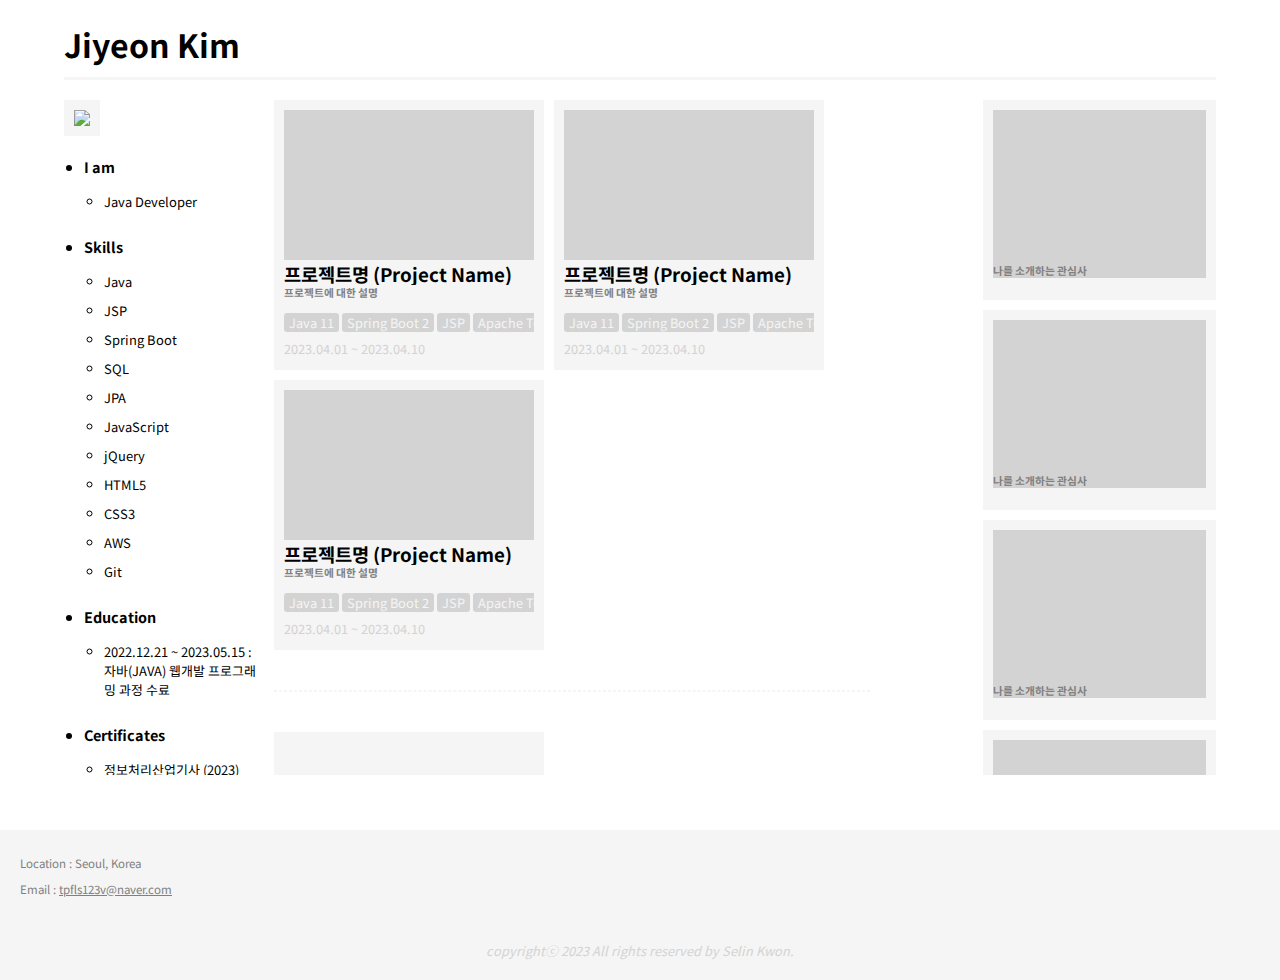
==== index.html @ e5fed0e3 "Modified index.html" ====
<!DOCTYPE html>
<html lang="en">

<head>
    <meta charset="UTF-8">
    <meta http-equiv="X-UA-Compatible" content="IE=edge">
    <meta name="viewport" content="width=device-width, initial-scale=1.0">

    <meta property="og:title" content="Porfolio">
    <meta property="og:description" content="권세린의 포트폴리오">
    <meta property="og:image" content="resources/images/og-image.png">

    <link rel="shortcut icon" href="https://em-content.zobj.net/thumbs/240/openmoji/338/alien-monster_1f47e.png">
    <link rel="stylesheet" href="resources/style/index.css">
    <title>Selin Kwon</title>
</head>

<body>
    <header class="mobile">
        <h1>Selin Kwon</h1>
        <div class="projects-tag tag">
            <span>Projects</span>
        </div>
        <div class="interests-tag tag">
            <span>Interests</span>
        </div>
    </header>
    <div class="container">
        <header class="web">
            <h1>Jiyeon Kim</h1>
            <div class="projects-tag tag">
                <span>Projects</span>
            </div>
            <div class="interests-tag tag">
                <span>Interests</span>
            </div>
        </header>
        <div class="contents">
            <section>
                <article class="profile">
                    <img src="/resources/images/yao.gif">
                    <ul>
                        <li>
                            <h4>I am</h4>
                            <ul>
                                <li>Java Developer</li>
                            </ul>
                        </li>
                        <li>
                            <h4>Skills</h4>
                            <ul>
                                <li>Java</li>
                                <li>JSP</li>
                                <li>Spring Boot</li>
                                <li>SQL</li>
                                <li>JPA</li>
                                <li>JavaScript</li>
                                <li>jQuery</li>
                                <li>HTML5</li>
                                <li>CSS3</li>
                                <li>AWS</li>
                                <li>Git</li>
                            </ul>
                        </li>
                        <li>
                            <h4>Education</h4>
                            <ul>
                                <li>2022.12.21 ~ 2023.05.15 : 자바(JAVA) 웹개발 프로그래밍 과정 수료</li>
                            </ul>
                        </li>
                        <li>
                            <h4>Certificates</h4>
                            <ul>
                                <li>정보처리산업기사 (2023)</li>
                                <li>보유 자격증 2</li>
                                <li>보유 자격증 3</li>
                            </ul>
                        </li>
                        <li>
                            <h4>Experience</h4>
                            <ul>
                                <li>2022.08 ~ 2023.05 : Java Instructor</li>
                                <li>2021.06 ~ 2022.08 : Java Instructor</li>
                                <li>2020.07 ~ 2021.03 : Java Instructor</li>
                                <li>2015.08 ~ 2019.10 : Java Developer</li>
                                <li>2011.10 ~ 2014.09 : Java Developer</li>
                            </ul>
                        </li>


                    </ul>
                </article>
            </section>
            <section class="projects">
                <div class="backend">
                    <article class="project-name">
                        <a target="_blank" href="about:blank">
                            <div class="project-img"></div>
                        </a>
                        <h3 class="title">프로젝트명 (Project Name)</h3>
                        <h6 class="description">프로젝트에 대한 설명</h6>
                        <div class="skills">
                            <span>Java 11</span>
                            <span>Spring Boot 2</span>
                            <span>JSP</span>
                            <span>Apache Tomcat 9</span>
                            <span>Oracle</span>
                            <span>REST API</span>
                        </div>
                        <span class="period">2023.04.01 ~ 2023.04.10</span>
                    </article>
                    <article class="project-name">
                        <a target="_blank" href="about:blank">
                            <div class="project-img"></div>
                        </a>
                        <h3 class="title">프로젝트명 (Project Name)</h3>
                        <h6 class="description">프로젝트에 대한 설명</h6>
                        <div class="skills">
                            <span>Java 11</span>
                            <span>Spring Boot 2</span>
                            <span>JSP</span>
                            <span>Apache Tomcat 9</span>
                            <span>Oracle</span>
                            <span>REST API</span>
                        </div>
                        <span class="period">2023.04.01 ~ 2023.04.10</span>
                    </article>
                    <article class="project-name">
                        <a target="_blank" href="about:blank">
                            <div class="project-img"></div>
                        </a>
                        <h3 class="title">프로젝트명 (Project Name)</h3>
                        <h6 class="description">프로젝트에 대한 설명</h6>
                        <div class="skills">
                            <span>Java 11</span>
                            <span>Spring Boot 2</span>
                            <span>JSP</span>
                            <span>Apache Tomcat 9</span>
                            <span>Oracle</span>
                            <span>REST API</span>
                        </div>
                        <span class="period">2023.04.01 ~ 2023.04.10</span>
                    </article>

                </div>
                <hr>
                <div class="frontend"></div>
            </section>
            <section class="interests">
                <article>
                    <a href="about blank">
                        <div class="likes-img"></div>
                    </a>
                    <h6>나를 소개하는 관심사</h6>
                </article>
                <article>
                    <a href="about blank">
                        <div class="likes-img"></div>
                    </a>
                    <h6>나를 소개하는 관심사</h6>
                </article>
                <article>
                    <a href="about blank">
                        <div class="likes-img"></div>
                    </a>
                    <h6>나를 소개하는 관심사</h6>
                </article>
                <article>
                    <a href="about blank">
                        <div class="likes-img"></div>
                    </a>
                    <h6>나를 소개하는 관심사</h6>
                </article>
                <article>
                    <a href="about blank">
                        <div class="likes-img"></div>
                    </a>
                    <h6>나를 소개하는 관심사</h6>
                </article>
                <article>
                    <a href="about blank">
                        <div class="likes-img"></div>
                    </a>
                    <h6>나를 소개하는 관심사</h6>
                </article>

            </section>

        </div>
    </div>
    <footer>
        <div class="info">
            <ul>
                <li>Location : Seoul, Korea</li>
                <li>Email : <a target="_blank" href="mailto: tpfls123v@naver.com">tpfls123v@naver.com</a></li>
            </ul>
        </div>
        <address>copyrightⓒ 2023 All rights reserved by Selin Kwon.</address>
    </footer>

    <script type="text/javascript" src="resources/script/index.js"></script>
</body>

</html>
---- resources/style/index.css ----
@import url('https://fonts.googleapis.com/css2?family=Noto+Sans+KR:wght@100;400&display=swap');

* {
    margin: 0;
    padding: 0;
    border-collapse: collapse;
    font-family: 'Noto Sans KR', sans-serif;
}

a {
    color: grey;
    /* text-decoration: none; */
}

::selection {
    background-color: #FBFFB1;
}

.container {
    display: grid;
    grid-template-columns: 100%;
    grid-template-rows: 100px 75vh;

    width: 90%;
    height: 90vh;
    margin: auto;
}

.contents {
    display: grid;
    grid-template-columns: 200px 3fr 1fr;
    gap: 10px;
}

section {
    overflow-y: scroll;
}

section::-webkit-scrollbar {
    display: none;
}

.profile>img {
    width: 90%;
    padding: 10px;
    background-color: whitesmoke;
}

.projects div.backend, 
.projects div.frontend 
{
    display: flex;
    flex-wrap: wrap;
    gap: 10px;
}

hr {
    width: 85%;
    margin: 40px 0;
    border: dashed 1px whitesmoke;
}

.interests {
    gap: 10px;
}

.projects article {
    width: 250px;
    height: 250px;
    padding: 10px;
    background-color: whitesmoke;
}

.projects article>h3,
.projects article>h6,
.projects article>div,
.projects article>span {
    width: 100%;
    height: 25px;
    overflow-x: scroll;
    overflow-y: hidden;
}

.projects article>h3::-webkit-scrollbar,
.projects article>h6::-webkit-scrollbar,
.projects article>div::-webkit-scrollbar,
.projects article>span::-webkit-scrollbar {
    display: none;
}

.project-img {
    height: 60%;
    filter: grayscale(1);
    background-size: cover;
    background-color: lightgrey;
}

.projects article:hover {
    border-bottom: solid 2px #f797c7;
}

.projects article:hover .project-img {
    filter: grayscale(0);
}

.skills {
    display: flex;
    align-items: center;
}

.skills>span {
    color: whitesmoke;
    font-size: 0.8em;
    border: none;
    border-radius: 3px;
    padding: 0 5px;
    margin-right: 3px;
    background-color: lightgrey;
    white-space: nowrap;
}

.skills>span:hover {
    background-color: #f797c7;
}

.description {
    color: grey;
}

.period {
    color: lightgrey;
    font-size: 0.8em;
}

.interests>article {
    height: 20vh;
    padding: 10px;
    margin-bottom: 10px;
    background-color: whitesmoke;
}

.likes-img {
    height: 85%;
    filter: grayscale(1);
    background-size: cover;
    background-color: lightgrey;
}

.interests>article:hover .likes-img {
    filter: grayscale(0);
}

.interests>article>h6 {
    color: grey;
    background-color: lightgrey;
}

.interests>article:hover>h6 {
    background-color: #FBFFB1;
}

.interests>article>h6::selection {
    background-color: #f797c7;
}

header {
    display: flex;
    justify-content: space-between;
    align-items: end;
    border-bottom: solid 3px whitesmoke;
    padding: 10px 0;
    margin-bottom: 20px;
}

header.mobile {
    display: none;
}

header>.tag {
    display: none;
    color: whitesmoke;
    padding: 0 5px;
    background-color: #f797c7;
}

h4 {
    padding: 10px 0;
}

ul {
    margin-left: 20px;
}

li {
    padding: 5px 0;
    font-size: 0.9em;
}

footer {
    display: flex;
    flex-direction: column;
    justify-content: space-around;

    width: 100vw;
    height: 150px;
    background-color: whitesmoke;
    font-size: 0.8em;
    margin-top: 20px;
}

footer ul {
    color: grey;
    list-style: none;
}

address {
    color: lightgrey;
    text-align: center;
}

@media screen and (max-width : 760px) {

    hr {
        width: 100%;
    }

    header.mobile {
        display: flex;
        position: fixed;
        z-index: 1;
        width: 90%;
        padding: 20px 30px;
        margin-bottom: 20px;
        background-color: white;
    }

    header.web {
        display: none;
    }

    .container {
        padding-top: 100px;
    }

    .container,
    .contents {
        display: flex;
        flex-direction: column;
    }

    .container {
        height: auto;
    }

    .profile>img {
        display: none;
    }

    .projects {
        order: -1;
    }

    .projects article,
    .interests>article {
        width: 85vw;
        height: 70vw;
    }
}
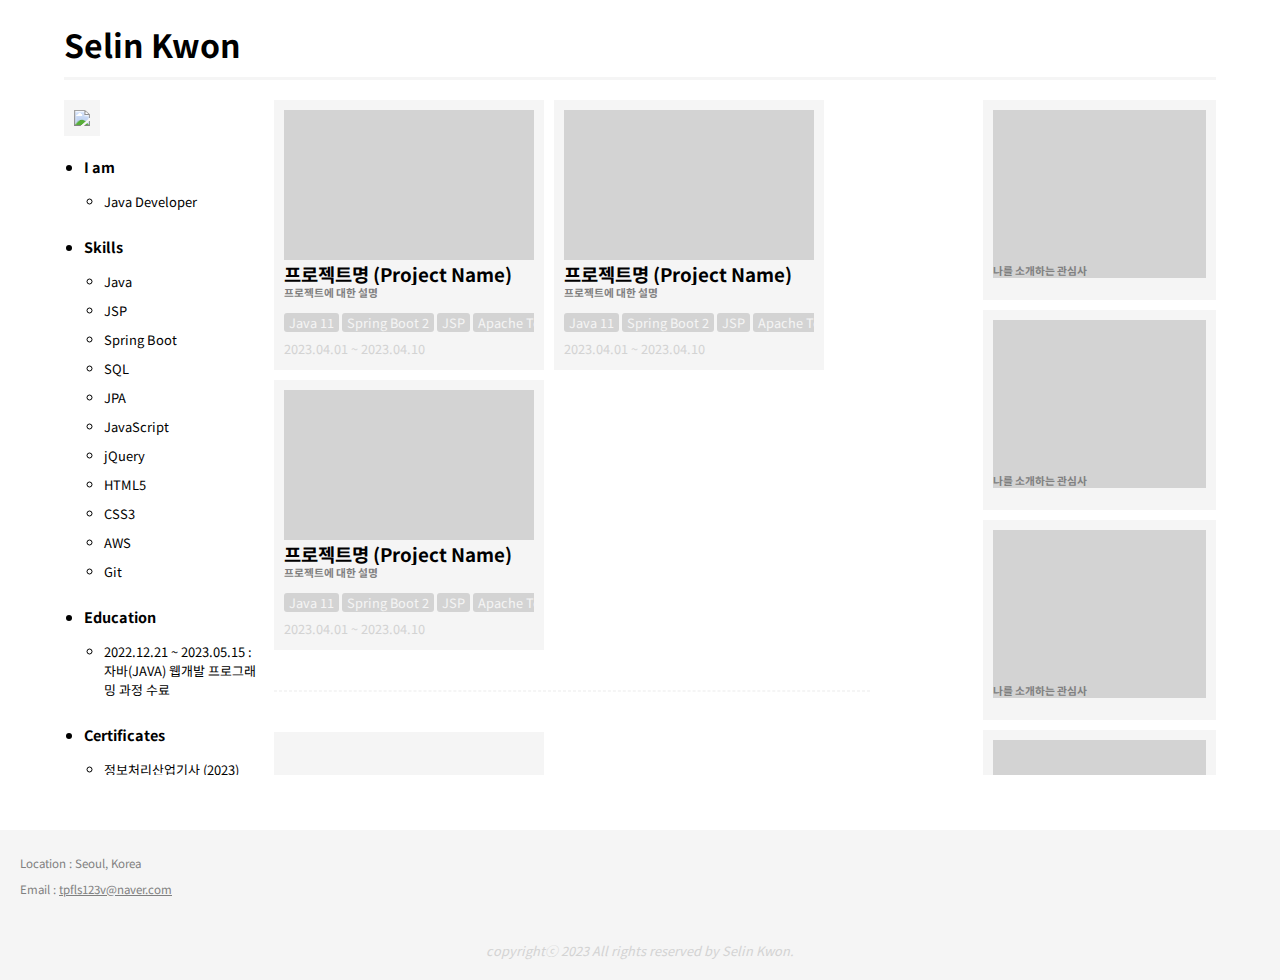
==== commit 72883c5f: "Modified index.html" ====
--- a/index.html
+++ b/index.html
@@ -10,7 +10,7 @@
     <meta property="og:description" content="권세린의 포트폴리오">
     <meta property="og:image" content="resources/images/og-image.png">
 
-    <link rel="shortcut icon" href="https://em-content.zobj.net/thumbs/240/openmoji/338/alien-monster_1f47e.png">
+    <link rel="shortcut icon" href="https://em-content.zobj.net/source/skype/289/hedgehog_1f994.png">
     <link rel="stylesheet" href="resources/style/index.css">
     <title>Selin Kwon</title>
 </head>
@@ -27,7 +27,7 @@
     </header>
     <div class="container">
         <header class="web">
-            <h1>Jiyeon Kim</h1>
+            <h1>Selin Kwon</h1>
             <div class="projects-tag tag">
                 <span>Projects</span>
             </div>
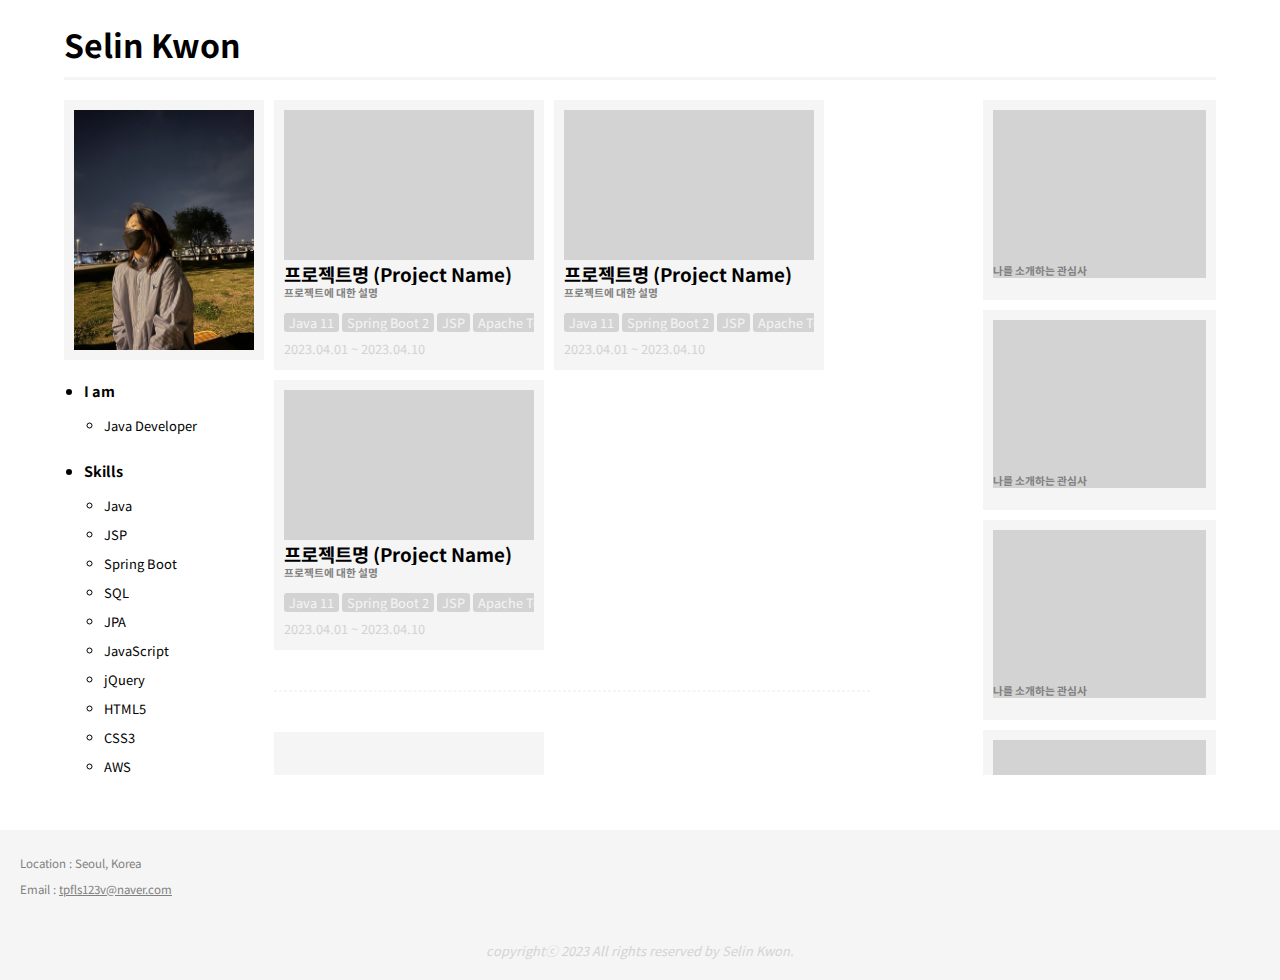
==== commit 21cd7499: "Modified index.html" ====
--- a/index.html
+++ b/index.html
@@ -10,7 +10,7 @@
     <meta property="og:description" content="권세린의 포트폴리오">
     <meta property="og:image" content="resources/images/og-image.png">
 
-    <link rel="shortcut icon" href="https://em-content.zobj.net/source/skype/289/hedgehog_1f994.png">
+    <link rel="shortcut icon" href="https://em-content.zobj.net/thumbs/240/google/350/cat_1f408.png">
     <link rel="stylesheet" href="resources/style/index.css">
     <title>Selin Kwon</title>
 </head>
@@ -38,7 +38,7 @@
         <div class="contents">
             <section>
                 <article class="profile">
-                    <img src="/resources/images/yao.gif">
+                    <img src="/resources/images/IMG.jpg">
                     <ul>
                         <li>
                             <h4>I am</h4>
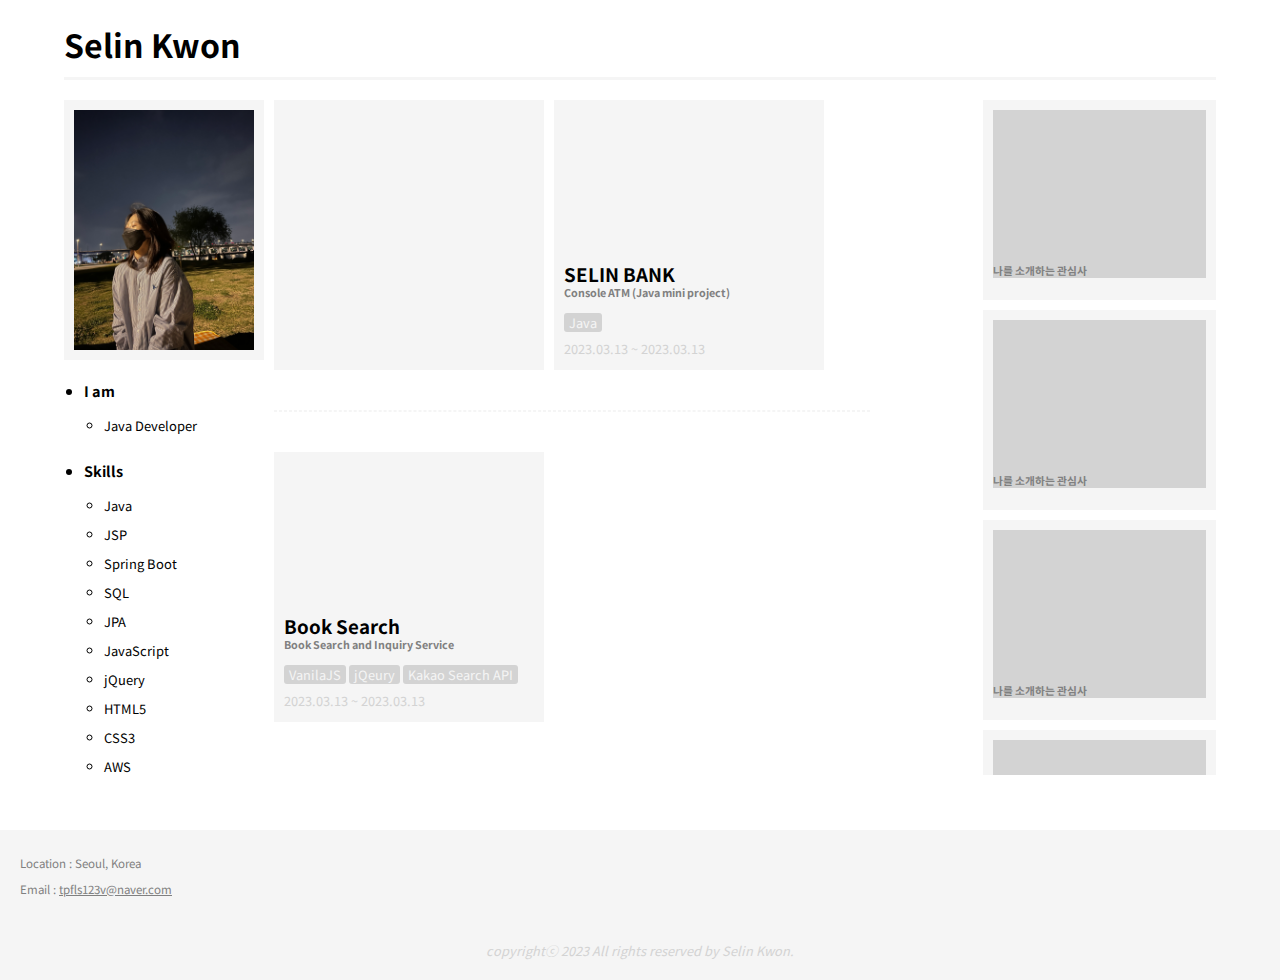
==== commit 4d2734e8: "Modified index.html" ====
--- a/index.html
+++ b/index.html
@@ -10,7 +10,7 @@
     <meta property="og:description" content="권세린의 포트폴리오">
     <meta property="og:image" content="resources/images/og-image.png">
 
-    <link rel="shortcut icon" href="https://em-content.zobj.net/thumbs/240/google/350/cat_1f408.png">
+    <link rel="shortcut icon" href="https://em-content.zobj.net/thumbs/240/samsung/349/sparkles_2728.png">
     <link rel="stylesheet" href="resources/style/index.css">
     <title>Selin Kwon</title>
 </head>
@@ -72,8 +72,6 @@
                             <h4>Certificates</h4>
                             <ul>
                                 <li>정보처리산업기사 (2023)</li>
-                                <li>보유 자격증 2</li>
-                                <li>보유 자격증 3</li>
                             </ul>
                         </li>
                         <li>
@@ -94,54 +92,7 @@
             <section class="projects">
                 <div class="backend">
                     <article class="project-name">
-                        <a target="_blank" href="about:blank">
-                            <div class="project-img"></div>
-                        </a>
-                        <h3 class="title">프로젝트명 (Project Name)</h3>
-                        <h6 class="description">프로젝트에 대한 설명</h6>
-                        <div class="skills">
-                            <span>Java 11</span>
-                            <span>Spring Boot 2</span>
-                            <span>JSP</span>
-                            <span>Apache Tomcat 9</span>
-                            <span>Oracle</span>
-                            <span>REST API</span>
-                        </div>
-                        <span class="period">2023.04.01 ~ 2023.04.10</span>
-                    </article>
-                    <article class="project-name">
-                        <a target="_blank" href="about:blank">
-                            <div class="project-img"></div>
-                        </a>
-                        <h3 class="title">프로젝트명 (Project Name)</h3>
-                        <h6 class="description">프로젝트에 대한 설명</h6>
-                        <div class="skills">
-                            <span>Java 11</span>
-                            <span>Spring Boot 2</span>
-                            <span>JSP</span>
-                            <span>Apache Tomcat 9</span>
-                            <span>Oracle</span>
-                            <span>REST API</span>
-                        </div>
-                        <span class="period">2023.04.01 ~ 2023.04.10</span>
-                    </article>
-                    <article class="project-name">
-                        <a target="_blank" href="about:blank">
-                            <div class="project-img"></div>
-                        </a>
-                        <h3 class="title">프로젝트명 (Project Name)</h3>
-                        <h6 class="description">프로젝트에 대한 설명</h6>
-                        <div class="skills">
-                            <span>Java 11</span>
-                            <span>Spring Boot 2</span>
-                            <span>JSP</span>
-                            <span>Apache Tomcat 9</span>
-                            <span>Oracle</span>
-                            <span>REST API</span>
-                        </div>
-                        <span class="period">2023.04.01 ~ 2023.04.10</span>
-                    </article>
-
+                    </article>    
                 </div>
                 <hr>
                 <div class="frontend"></div>
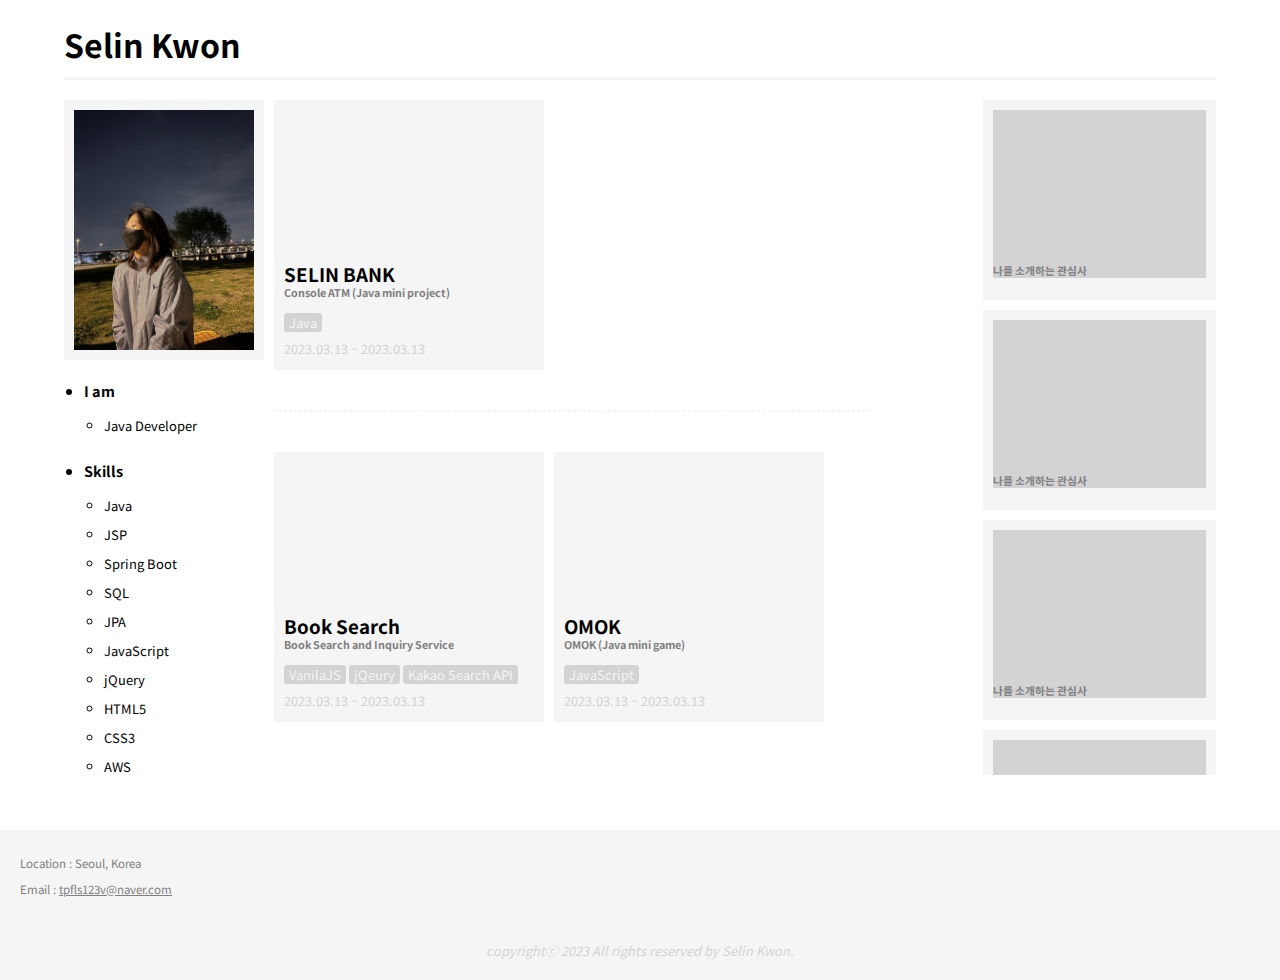
==== commit c9074f4c: "Modified index.html" ====
--- a/index.html
+++ b/index.html
@@ -90,9 +90,7 @@
                 </article>
             </section>
             <section class="projects">
-                <div class="backend">
-                    <article class="project-name">
-                    </article>    
+                <div class="backend"> 
                 </div>
                 <hr>
                 <div class="frontend"></div>
